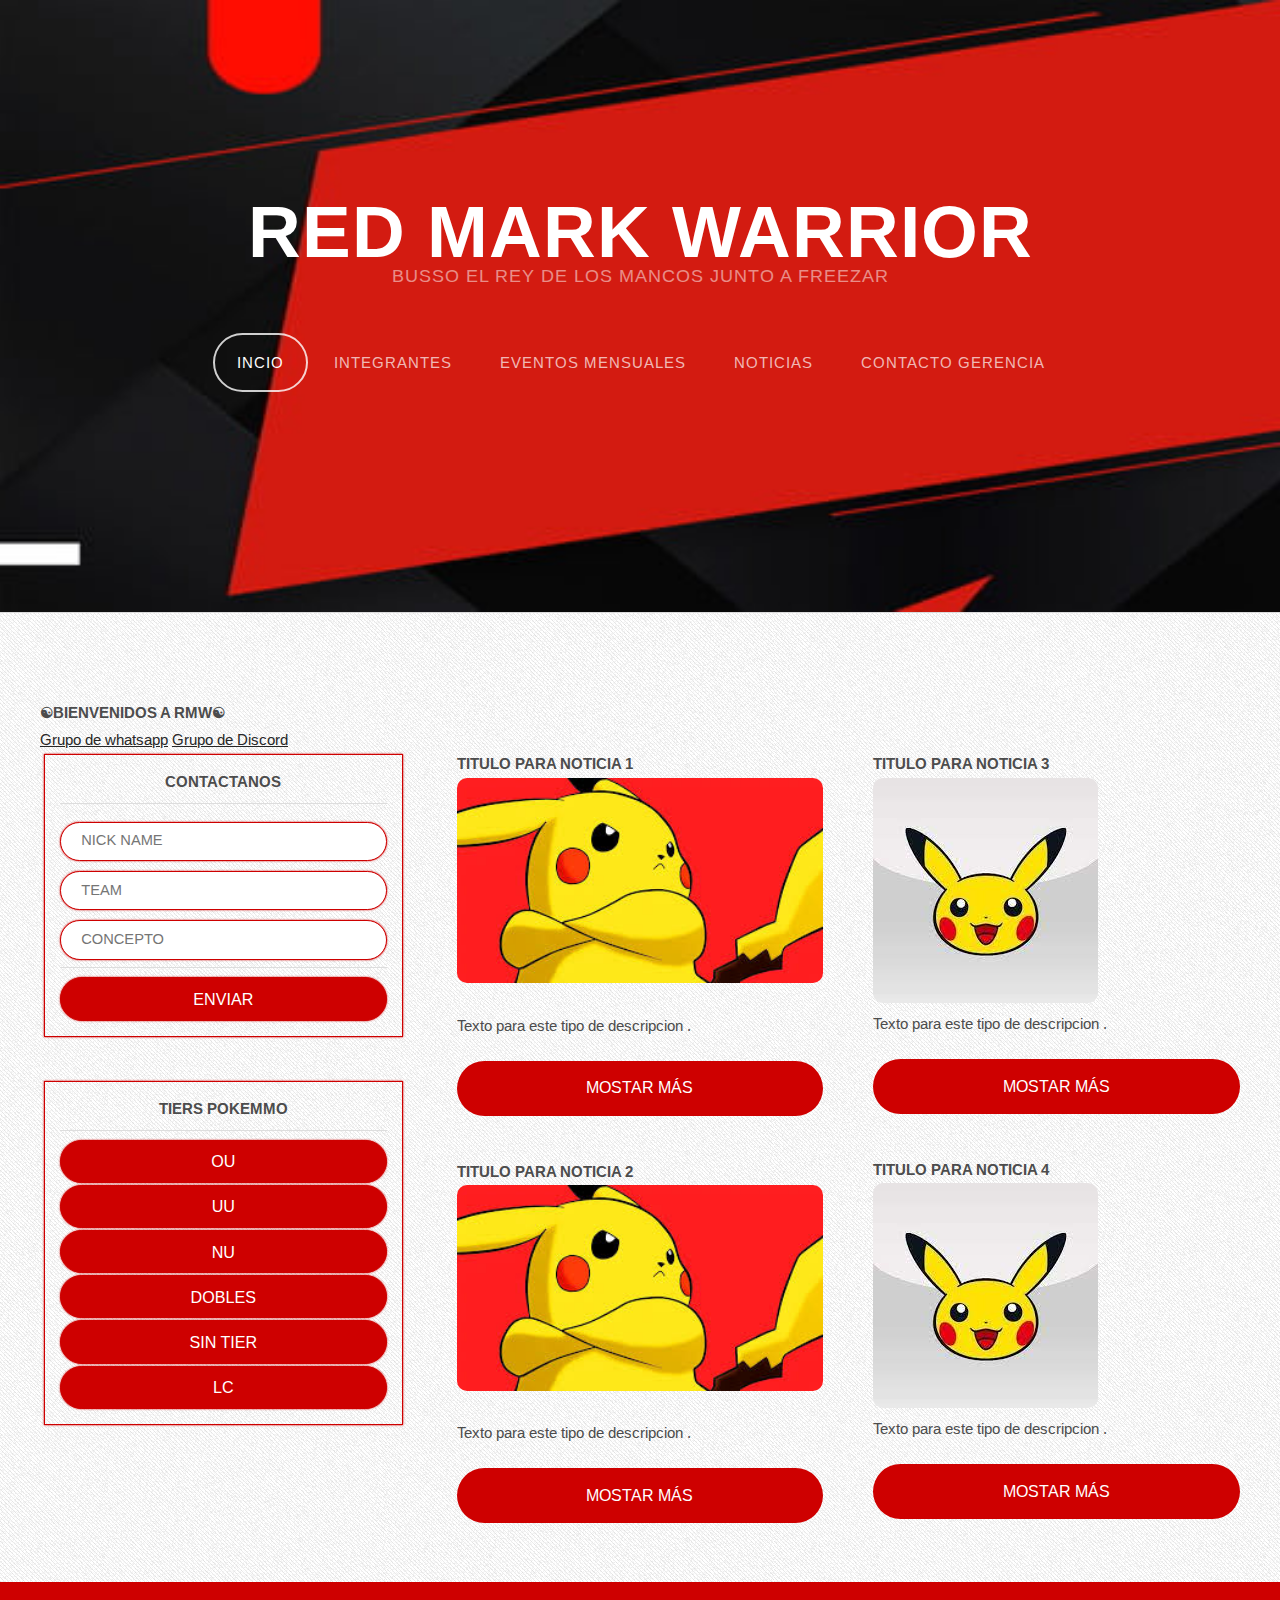
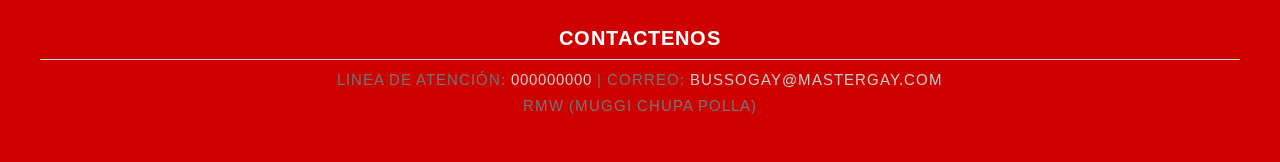
==== index.html @ 3d476874 "Proyecto web" ====
﻿<!DOCTYPE HTML>
<html>
	<head>
		<title>Red Mark Warrios</title>
		<link rel="icon" type="image/x-icon" href="images/favicon.ico">
		<meta http-equiv="content-type" content="text/html; charset=utf-8" />
		<meta name="description" content="" />
		<meta name="keywords" content="" />
		<link href='http://fonts.googleapis.com/css?family=Arimo:400,700' rel='stylesheet' type='text/css'>
		<!--[if lte IE 8]><script src="js/html5shiv.js"></script><![endif]-->
		<script src="http://ajax.googleapis.com/ajax/libs/jquery/1.11.0/jquery.min.js"></script>
		<script src="js/skel.min.js"></script>
		<script src="js/skel-panels.min.js"></script>
		<script src="js/init.js"></script>
		<noscript>
			<link rel="stylesheet" href="css/skel-noscript.css" />
			<link rel="stylesheet" href="Css/style.css" />
			<link rel="stylesheet" href="css/style-desktop.css" />
		</noscript>
		<!--[if lte IE 8]><link rel="stylesheet" href="css/ie/v8.css" /><![endif]-->
		<!--[if lte IE 9]><link rel="stylesheet" href="css/ie/v9.css" /><![endif]-->
	</head>
	<body class="homepage">

		<!-- Header -->
		<div id="header">
			<div class="container"> 
				<!--<img src="images/rmw.jpg"/>-->
				<!-- Logo -->
				<div id="logo">
					<h1><a href="index.html">Red Mark Warrior</a></h1>
					<span>Busso el Rey de los mancos junto a freezar </span>
				</div>
				
				<!-- Nav -->
				<nav id="nav">
					<ul>
						<li class="active"><a href="index.html">INCIO</a></li>
						<li><a href="#">INTEGRANTES</a></li>
						<li><a href="#">EVENTOS MENSUALES</a></li>
						<li><a href="#">NOTICIAS</a></li>
						<li><a href="#">CONTACTO GERENCIA</a></li>
					</ul>
				</nav>
			</div>
		</div>
		
		<!-- Main -->
		<div id="main" class="divider">
			
				<div class="container">
					<h1>☯Bienvenidos a RmW☯</h1>
					<a href="https://chat.whatsapp.com/L0AxTk4HtgQ7eXiBuENX0f">Grupo de whatsapp</a>
					<a href="https://discord.gg/6YqEQ5yF">Grupo de Discord</a>
			
					<div class="row">
					<div class="4u">
						<section>
							
							<form >
								<center><h1>Contactanos</h1></center><hr/>
								<input type="numeric" name="tel" value="" maxlength="15" onKeypress="if (event.keyCode < 45 || event.keyCode > 57) event.returnValue = false;" placeholder="NICK NAME">
								<input type="email" id="input-email" placeholder="TEAM">
								<input type="password" id="input-subject" placeholder="CONCEPTO"><hr/>				 
								<input type="submit" value="Enviar" id="input-submit">
							</form>	
						</section>
						<section>
							<form >
								<h1 align="center">tIERS POKEMMO</h1></center><hr/>			 
									<input type="submit" value="OU" id="input-submit">
									<input type="submit" value="UU" id="input-submit">
									<input type="submit" value="NU" id="input-submit">
									<input type="submit" value="DOBLES" id="input-submit">
									<input type="submit" value="SIN TIER" id="input-submit">
									<input type="submit" value="LC" id="input-submit">	
							</form>	
						</section>
						</div>
						<div class="4u">
						<section>
							<h2>Titulo para Noticia 1</h2>
							<a href="#" class="image full"><img src="images/PKM2.jpg" alt="" /></a>
							<p>Texto para este tipo de descripcion .</p>
							<p><a href="#" class="button">Mostar Más</a></p>
						</section>
						<section>
							<h2>Titulo para Noticia 2</h2>
							<a href="#" class="image full"><img src="images/PKM2.jpg" alt="" /></a>
							<p>Texto para este tipo de descripcion .</p>
							<p><a href="#" class="button">Mostar Más</a></p>
						</section>
						</div>
						<div class="4u">
							<section>
								<h2>Titulo para Noticia 3</h2>
								<a href="#" class="image"><img src="images/PKM1.jpg" alt="" /></a>
								<p>Texto para este tipo de descripcion .</p>
								<p><a href="#" class="button">Mostar Más</a></p>
							</section>
							<section>
								<h2>Titulo para Noticia 4</h2>
								<a href="#" class="image"><img src="images/PKM1.jpg" alt="" /></a>
								<p>Texto para este tipo de descripcion .</p>
								<p><a href="#" class="button">Mostar Más</a></p>
							</section>
						</div>
					</div>
				</div>
		</div>

		<!-- Copyright -->
		<div id="copyright">
			<div class="container">
			<h2>CONTACTENOS</h2><hr/>
				LINEA DE ATENCIÓN: <a href="#" title="telefono movil">000000000</a> | CORREO: <a href="#" title="Correo electronico">BUSSOGAY@MASTERGAY.COM</a><br/>
				RMW (MUGGI CHUPA POLLA)</a>
				
			</div>
		</div>
		
	</body>
</html>
---- css/skel-noscript.css ----
html,body,div,span,applet,object,iframe,h1,h2,h3,h4,h5,h6,p,blockquote,pre,a,abbr,acronym,address,big,cite,code,del,dfn,em,img,ins,kbd,q,s,samp,small,strike,strong,sub,sup,tt,var,b,u,i,center,dl,dt,dd,ol,ul,li,fieldset,form,label,legend,table,caption,tbody,tfoot,thead,tr,th,td,article,aside,canvas,details,embed,figure,figcaption,footer,header,hgroup,menu,nav,output,ruby,section,summary,time,mark,audio,video{margin:0;padding:0;border:0;font-size:100%;font:inherit;vertical-align:baseline;}article,aside,details,figcaption,figure,footer,header,hgroup,menu,nav,section{display:block;}body{line-height:1;}ol,ul{list-style:none;}blockquote,q{quotes:none;}blockquote:before,blockquote:after,q:before,q:after{content:'';content:none;}table{border-collapse:collapse;border-spacing:0;}body{-webkit-text-size-adjust:none}

/* Box Model */

	*, *:before, *:after {
		-moz-box-sizing: border-box;
		-webkit-box-sizing: border-box;
		-o-box-sizing: border-box;
		-ms-box-sizing: border-box;
		box-sizing: border-box;
	}

/* Container */

	body {
		min-width: 1200px;
	}

	.container {
		width: 1200px;
		margin-left: auto;
		margin-right: auto;
	}

	/* Modifiers */
	
		.container.small {
			width: 900px;
		}

		.container.big {
			width: 100%;
			max-width: 1500px;
			min-width: 1200px;
		}

/* Grid */

	/* Cells */

		.\31 2u { width: 100% }
		.\31 1u { width: 91.6666666667% }
		.\31 0u { width: 83.3333333333% }
		.\39 u { width: 75% }
		.\38 u { width: 66.6666666667% }
		.\37 u { width: 58.3333333333% }
		.\36 u { width: 50% }
		.\35 u { width: 41.6666666667% }
		.\34 u { width: 33.3333333333% }
		.\33 u { width: 25% }
		.\32 u { width: 16.6666666667% }
		.\31 u { width: 8.3333333333% }
		.\-11u { margin-left: 91.6666666667% }
		.\-10u { margin-left: 83.3333333333% }
		.\-9u { margin-left: 75% }
		.\-8u { margin-left: 66.6666666667% }
		.\-7u { margin-left: 58.3333333333% }
		.\-6u { margin-left: 50% }
		.\-5u { margin-left: 41.6666666667% }
		.\-4u { margin-left: 33.3333333333%}
		.\-3u { margin-left: 25% }
		.\-2u { margin-left: 16.6666666667% }
		.\-1u { margin-left: 8.3333333333% }

		.row > * {
			padding: 50px 0 0 50px;
			float: left;
			border:1px solid #ce0000;
		}

		.row + .row > * {
			padding-top: 50px;
		}

		.row {
			margin-left: -50px;

		}

	/* Rows */

		.row:after {
			content: '';
			display: block;
			clear: both;
			height: 0;
		}

		.row:first-child > * {
			padding-top: 0;
		}

		.row > * {
			padding-top: 0;
		}

		/* Modifiers */

			/* Flush */

				.row.flush {
					margin-left: 0;
				}

				.row.flush > * {
					padding: 0 !important;
				}

			/* Quarter */

				.row.quarter > * {
					padding: 12.5px 0 0 12.5px;
				}

				.row.quarter + .row.quarter > * {
					padding-top: 12.5px;
				}

				.row.quarter {
					margin-left: -12.5px;
				}

			/* Half */

				.row.half > * {
					padding: 25px 0 0 25px;
				}

				.row.half + .row.half > * {
					padding-top: 25px;
				}

				.row.half {
					margin-left: -25px;
				}

			/* One and (a) Half */

				.row.oneandhalf > * {
					padding: 75px 0 0 75px;
				}

				.row.oneandhalf + .row.oneandhalf > * {
					padding-top: 75px;
				}

				.row.oneandhalf {
					margin-left: -75px;
				}

			/* Double */

				.row.double > * {
					padding: 100px 0 0 100px;
				}

				.row.double + .row.double > * {
					padding-top: 100px;
				}

				.row.double {
					margin-left: -100px;
				}
---- css/style-desktop.css ----
/*********************************************************************************/
/* Basic                                                                         */
/*********************************************************************************/

	body
	{
	}

	body,input,textarea,select
	{
		font-size: 11pt;
	}

/*********************************************************************************/
/* Header                                                                        */
/*********************************************************************************/

	#header
	{
		position: relative;
		padding: 5em 0em;
		text-align: center;
	}
	
		.homepage #header
		{
			padding: 15em 0em;
		}

		#header .container
		{
		}

/*********************************************************************************/
/* Logo                                                                          */
/*********************************************************************************/

	#logo
	{
		margin-bottom: 3em;
	}
	
		#logo h1
		{
			color: rgb(255, 255, 255);
		}
	
		#logo h1 a
		{
			display: block;
			letter-spacing: 1px;
			text-decoration: none;
			text-transform: uppercase;
			font-size: 5em;
			font-weight: 900;
			color: rgb(255, 255, 255);
		}

		#logo span
		{
			display: block;
			padding-top: 1em;
			letter-spacing: 1px;
			text-transform: uppercase;
			font-size: 1.2em;
			color: rgba(255, 255, 255, 0.5);
		}			
			

/*********************************************************************************/
/* Nav                                                                           */
/*********************************************************************************/

	#nav
	{
	}

		#nav > ul > li
		{
			display: inline-block;
		}
		
			#nav > ul > li:last-child
			{
				padding-right: 0;
			}

			#nav > ul > li > a,
			#nav > ul > li > span
			{
				display: block;
				padding: 1em 1.5em;
				letter-spacing: 1px;
				text-decoration: none;
				text-transform: uppercase;
				font-weight: 200;
				font-size: 1em;
				outline: 0;
				color: rgba(255,255,255,.7);
			}


			#nav > ul > li > a:hover
			{
				color: #FFF;
			}

			#nav li.active a
			{
				background: none;
				border-radius: 40px;
				border: 2px solid;
				border-color: rgba(255,255,255,.8);
				color: #FFF;
			}

			#nav > ul > li > ul
			{
				display: none;
			}


/*********************************************************************************/
/* Main                                                                          */
/*********************************************************************************/

	#main
	{
		padding: 6em 0em 4em 0em;
	}
	
	#content
	{
	}
	
	#content header
	{
		margin-bottom: 2em;
	}
	
	#content header h2
	{
		font-size: 3em;
	}
	
	#content header .byline
	{
		font-size: 1.40em;
	}
	
	#sidebar h2
	{
		display: block;
		padding-bottom: 2em;
		font-size: 1.4em;
	}

/*********************************************************************************/
/* Featured                                                                      */
/*********************************************************************************/
	
	#featured
	{
		padding: 6em 0em;
	}

/*********************************************************************************/
/* Footer                                                                        */
/*********************************************************************************/
	
	#footer
	{
		position: relative;
		padding: 6em 0em;
	}
	
	#footer h2
	{
		padding-bottom: 2em;
		font-size: 1.4em;
	}
	
/*********************************************************************************/
/* Copyright                                                                     */
/*********************************************************************************/
	
	#copyright
	{
		padding: 3em 0em;
	}
---- css/ie/v8.css ----
/*********************************************************************************/
/* Basic                                                                         */
/*********************************************************************************/

	.button
	{
		/*
		
		For elements that use border-radius, add the following:
		
			-ms-behavior: url('css/ie/PIE.htc');

		Note that PIE.htc requires its elements to be relative or absolute:

			position: relative;

		*/
	}
---- css/ie/v9.css ----
/*********************************************************************************/
/* Basic                                                                         */
/*********************************************************************************/
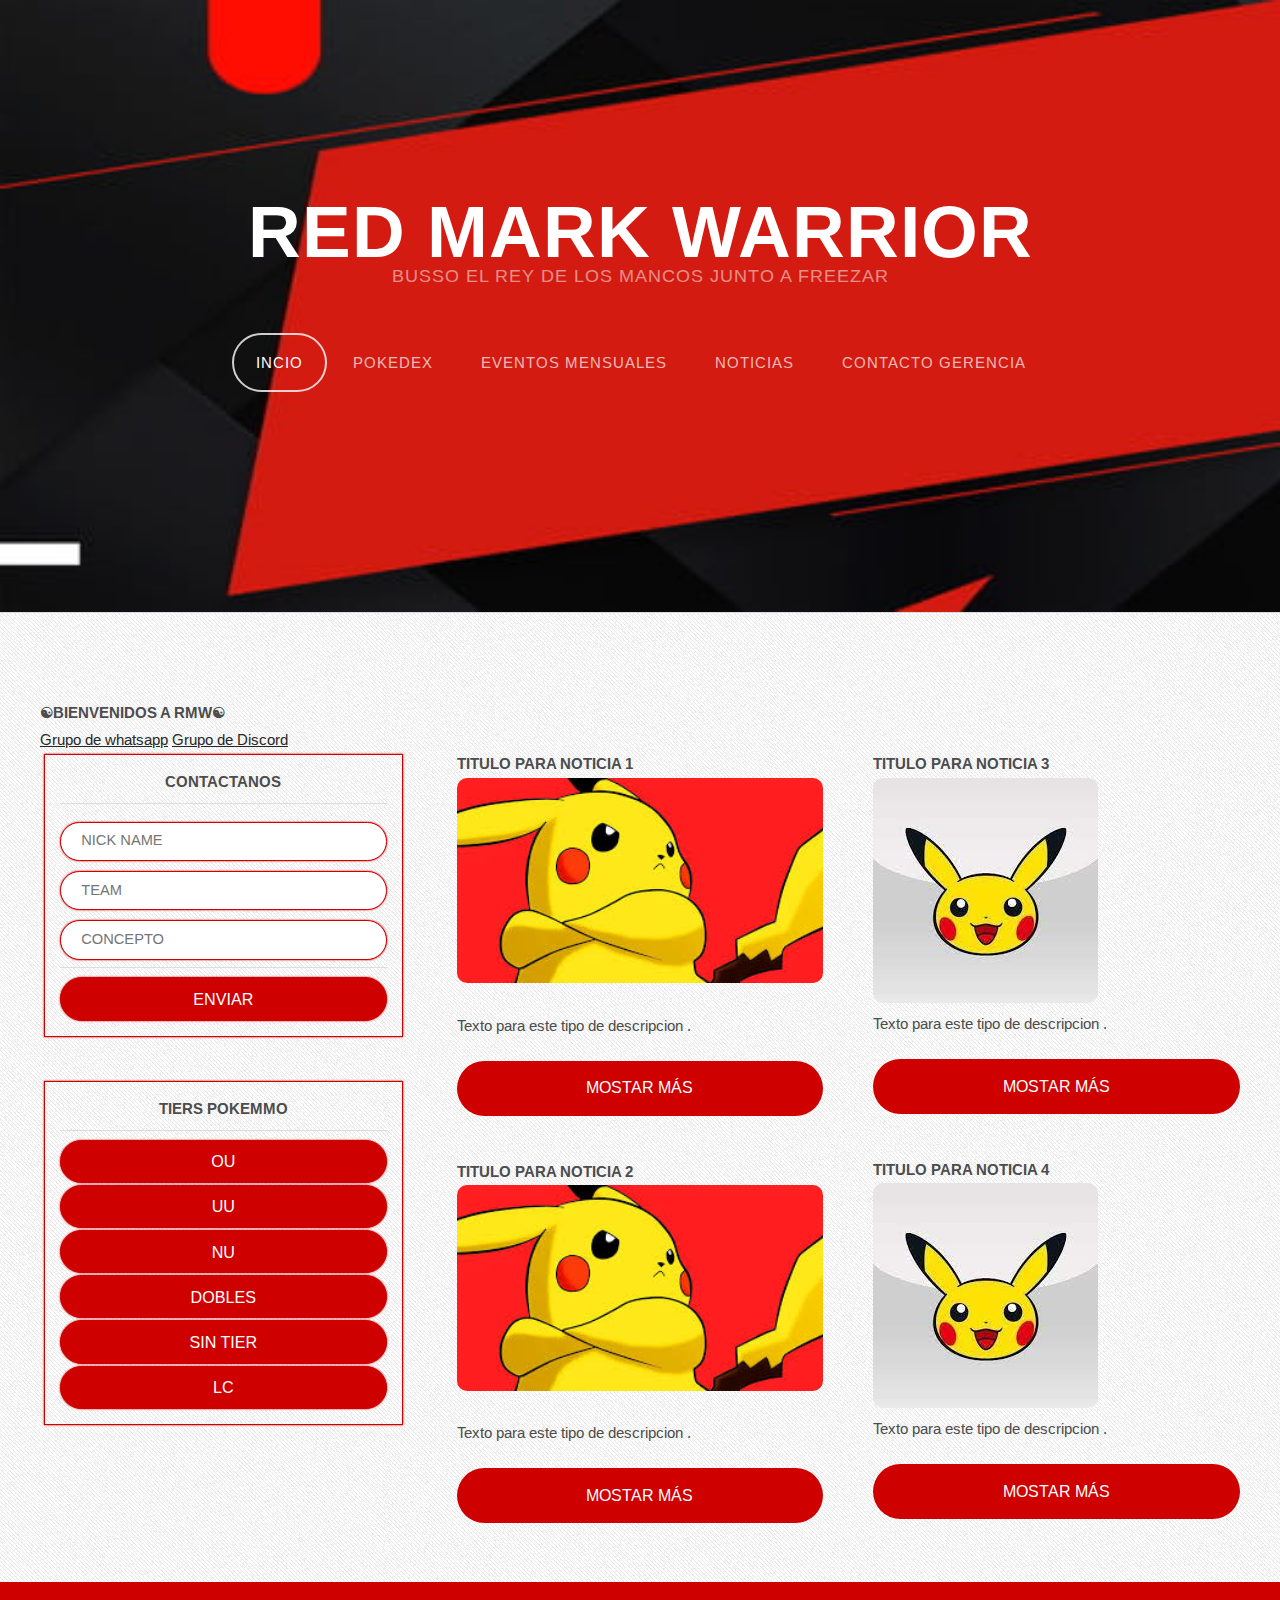
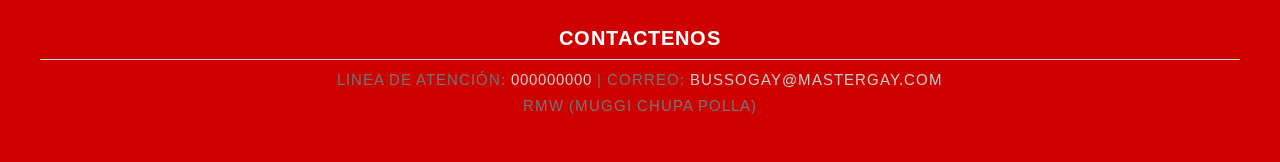
==== commit 31dadaa1: "actu" ====
--- a/index.html
+++ b/index.html
@@ -36,7 +36,7 @@
 				<nav id="nav">
 					<ul>
 						<li class="active"><a href="index.html">INCIO</a></li>
-						<li><a href="#">INTEGRANTES</a></li>
+						<li><a href="Pokedex.html">PokeDex</a></li>
 						<li><a href="#">EVENTOS MENSUALES</a></li>
 						<li><a href="#">NOTICIAS</a></li>
 						<li><a href="#">CONTACTO GERENCIA</a></li>
